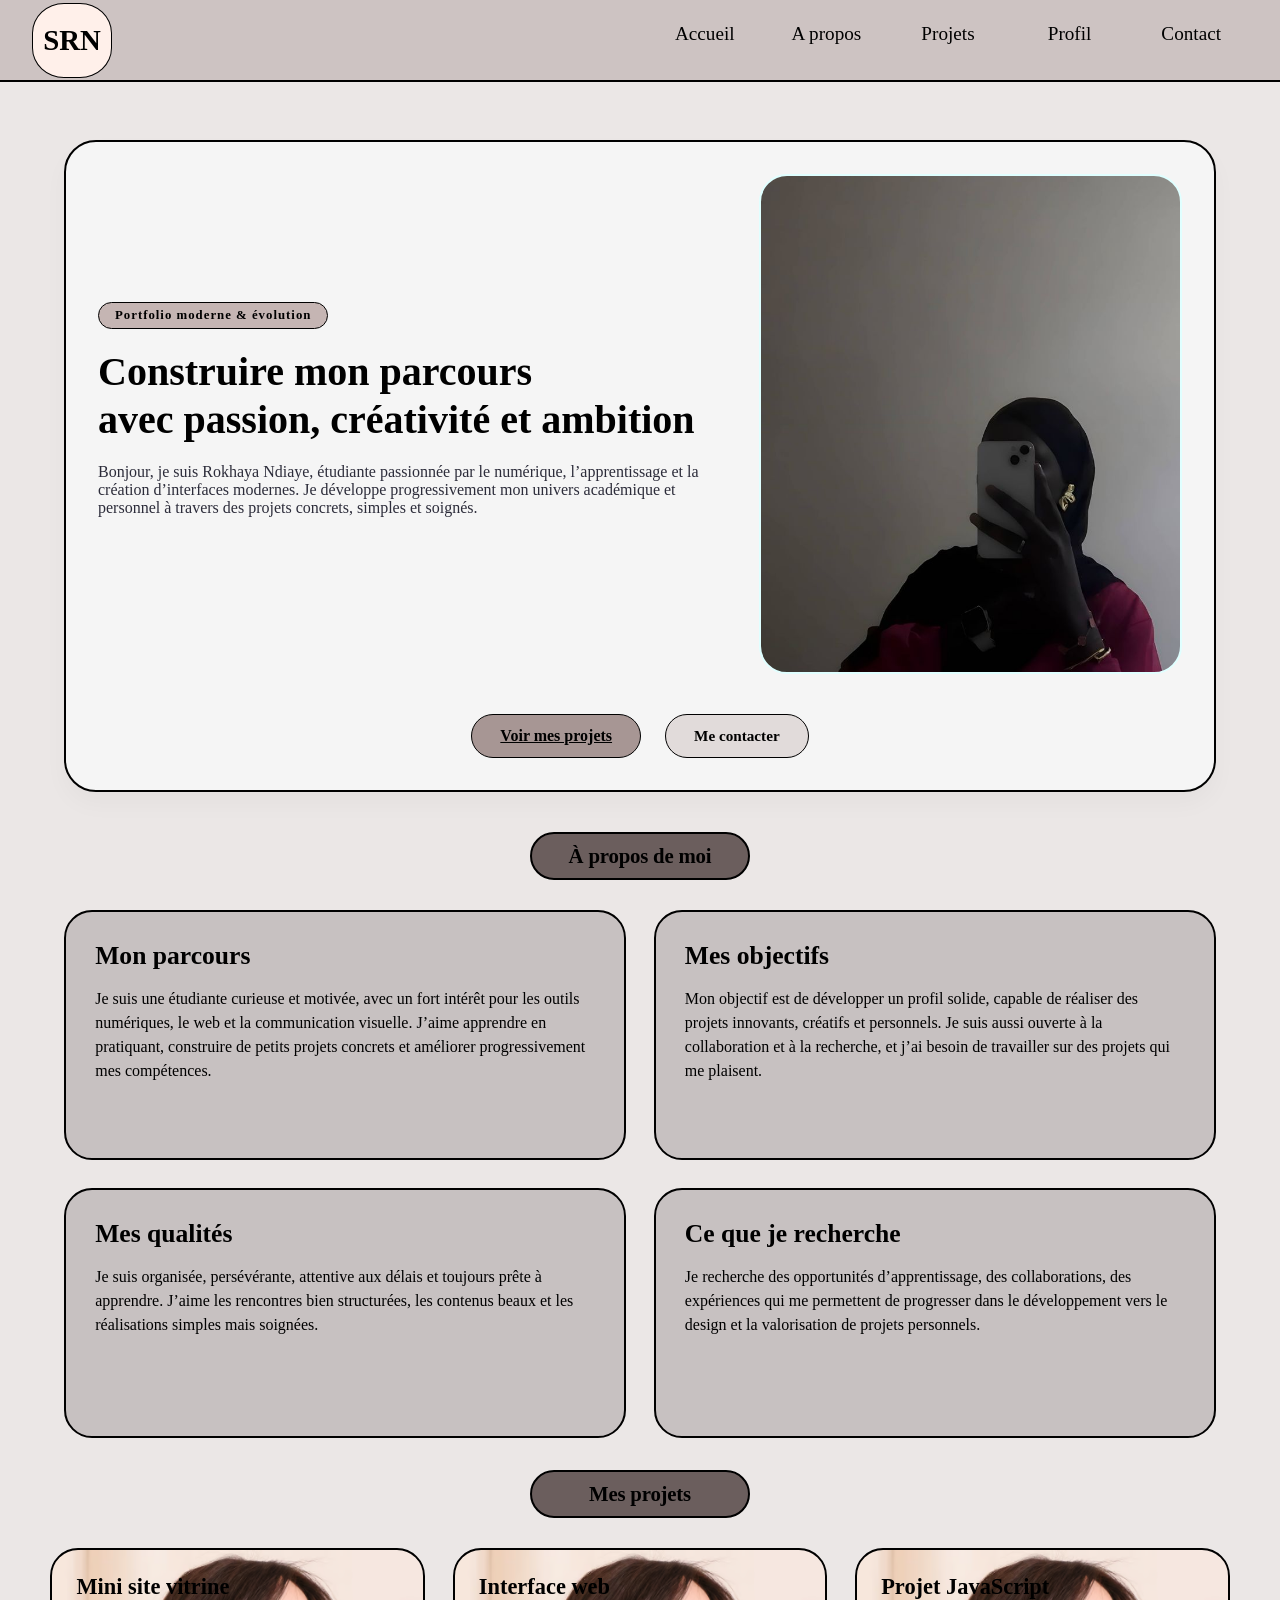
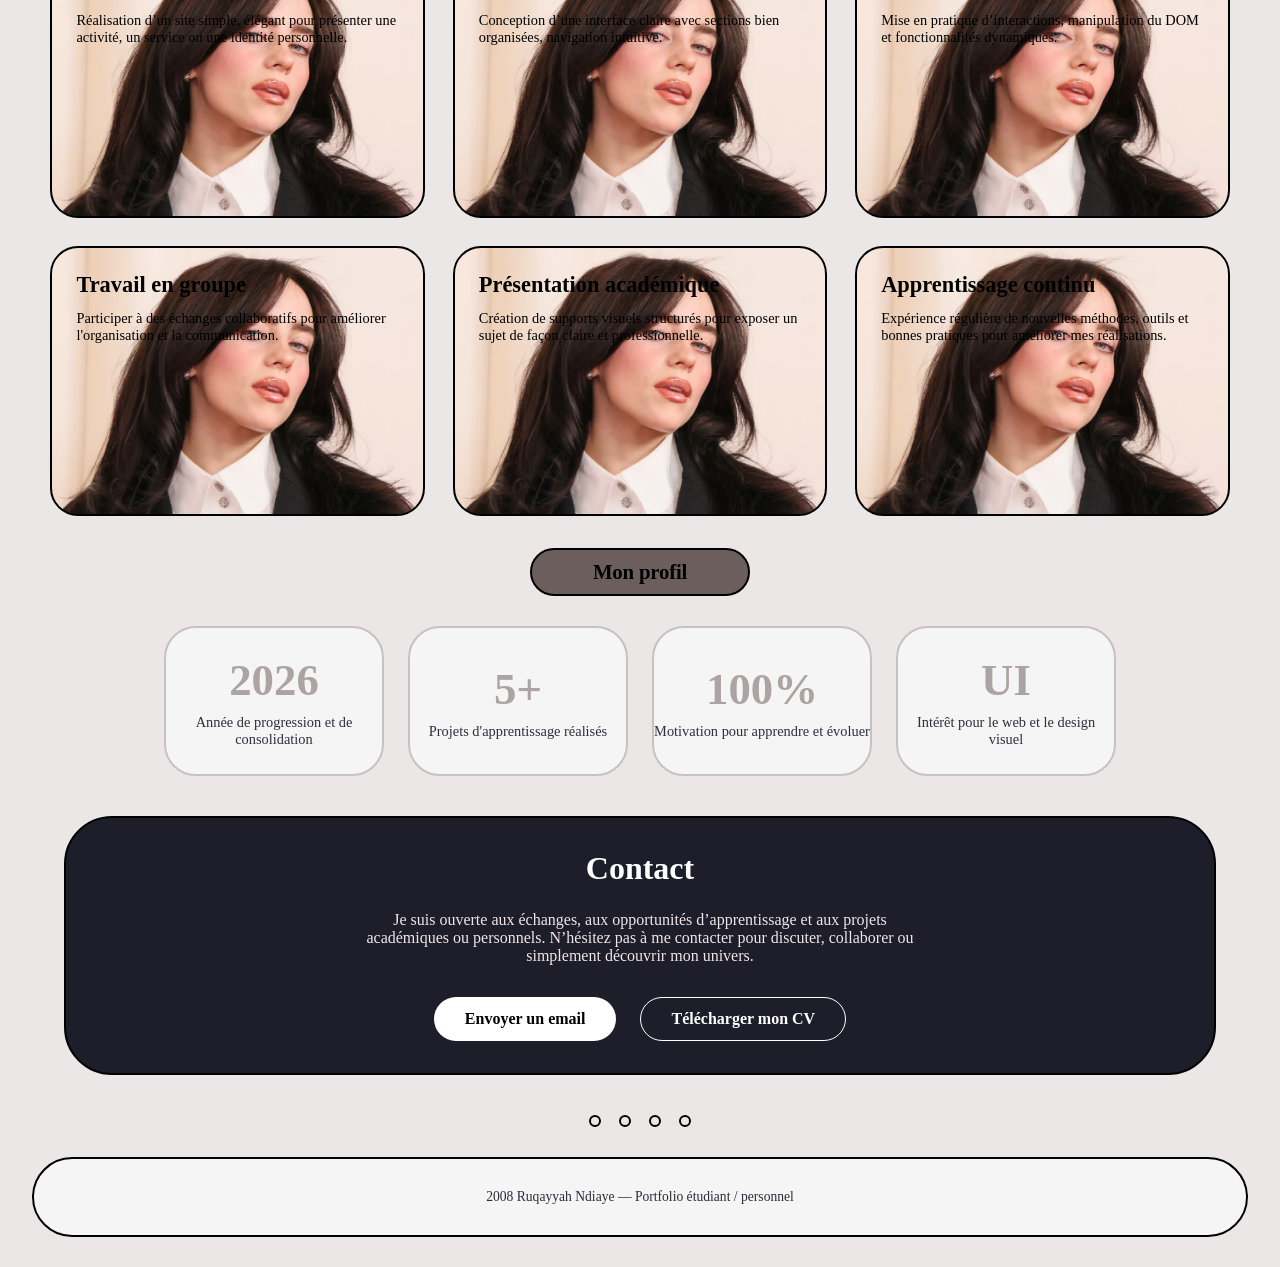
==== Site2/index.html @ a7428d20 "changement du nom du fichier" ====
<!doctype html>
<html lang="fr">
  <head>
    <meta charset="UTF-8" />
    <meta name="viewport" content="width=device-width, initial-scale=1.0" />
    <title>Srn</title>
    <link rel="stylesheet" href="Site2.css" />
  </head>
  <body>
    <div class="contentMenu">
      <div class="logo">SRN</div>
      <div class="menu">
        <div class="A"><a href="#">Accueil</a></div>
        <div class="A"><a href="#Apropos">A propos</a></div>
        <div class="A"><a href="#Projets">Projets</a></div>
        <div class="A"><a href="#Profil">Profil</a></div>
        <div class="A"><a href="#contact">Contact</a></div>
      </div>
    </div>

    <div class="hero" id="accueil">
      <div class="text">
        <div class="badge">Portfolio moderne & évolution</div>
        <h1>
          Construire mon parcours <br />
          avec passion, créativité et ambition
        </h1>
        <p>
          Bonjour, je suis Rokhaya Ndiaye, étudiante passionnée par le
          numérique, l’apprentissage et la création d’interfaces modernes. Je
          développe progressivement mon univers académique et personnel à
          travers des projets concrets, simples et soignés.
        </p>
      </div>
      <div class="imag"></div>
      <div class="B">
        <a href="#Projets" class="B1">Voir mes projets</a>
        <a href="#contact" class="B2">Me contacter</a>
      </div>
    </div>

    <div class="AA" id="Apropos"><h2>À propos de moi</h2></div>
    <div class="content4div">
      <div class="rect">
        <h3>Mon parcours</h3>
        <p>
          Je suis une étudiante curieuse et motivée, avec un fort intérêt pour
          les outils numériques, le web et la communication visuelle. J’aime
          apprendre en pratiquant, construire de petits projets concrets et
          améliorer progressivement mes compétences.
        </p>
      </div>
      <div class="rect">
        <h3>Mes objectifs</h3>
        <p>
          Mon objectif est de développer un profil solide, capable de réaliser
          des projets innovants, créatifs et personnels. Je suis aussi ouverte à
          la collaboration et à la recherche, et j’ai besoin de travailler sur
          des projets qui me plaisent.
        </p>
      </div>
      <div class="rect">
        <h3>Mes qualités</h3>
        <p>
          Je suis organisée, persévérante, attentive aux délais et toujours
          prête à apprendre. J’aime les rencontres bien structurées, les
          contenus beaux et les réalisations simples mais soignées.
        </p>
      </div>
      <div class="rect">
        <h3>Ce que je recherche</h3>
        <p>
          Je recherche des opportunités d’apprentissage, des collaborations, des
          expériences qui me permettent de progresser dans le développement vers
          le design et la valorisation de projets personnels.
        </p>
      </div>
    </div>

    <div class="AA" id="Projets"><h2>Mes projets</h2></div>
    <div class="content6rect">
      <div class="rectangle" id="R1">
        <h3>Mini site vitrine</h3>
        <p>
          Réalisation d’un site simple, élégant pour présenter une activité, un
          service ou une identité personnelle.
        </p>
      </div>
      <div class="rectangle" id="R2">
        <h3>Interface web</h3>
        <p>
          Conception d’une interface claire avec sections bien organisées,
          navigation intuitive.
        </p>
      </div>
      <div class="rectangle" id="R3">
        <h3>Projet JavaScript</h3>
        <p>
          Mise en pratique d’interactions, manipulation du DOM et
          fonctionnalités dynamiques.
        </p>
      </div>
      <div class="rectangle" id="R4">
        <h3>Travail en groupe</h3>
        <p>
          Participer à des échanges collaboratifs pour améliorer l'organisation
          et la communication.
        </p>
      </div>
      <div class="rectangle" id="R5">
        <h3>Présentation académique</h3>
        <p>
          Création de supports visuels structurés pour exposer un sujet de façon
          claire et professionnelle.
        </p>
      </div>
      <div class="rectangle" id="R6">
        <h3>Apprentissage continu</h3>
        <p>
          Expérience régulière de nouvelles méthodes, outils et bonnes pratiques
          pour améliorer mes réalisations.
        </p>
      </div>
    </div>

    <div class="AA" id="Profil"><h2>Mon profil</h2></div>
    <div class="contentrect">
      <div class="rectan">
        <div class="rose">2026</div>
        <p>Année de progression et de consolidation</p>
      </div>
      <div class="rectan">
        <div class="rose">5+</div>
        <p>Projets d'apprentissage réalisés</p>
      </div>
      <div class="rectan">
        <div class="rose">100%</div>
        <p>Motivation pour apprendre et évoluer</p>
      </div>
      <div class="rectan">
        <div class="rose">UI</div>
        <p>Intérêt pour le web et le design visuel</p>
      </div>
    </div>

    <div class="grand" id="contact">
      <h2>Contact</h2>
      <p>
        Je suis ouverte aux échanges, aux opportunités d’apprentissage et aux
        projets académiques ou personnels. N’hésitez pas à me contacter pour
        discuter, collaborer ou simplement découvrir mon univers.
      </p>
      <div class="contact-buttons">
        <a href="#" class="mail"> Envoyer un email</a>
        <a href="#" class="telecharger">Télécharger mon CV</a>
      </div>
    </div>

    <div class="smallCircle">
      <div class="small"></div>
      <div class="small"></div>
      <div class="small"></div>
      <div class="small"></div>
    </div>

    <footer>
      <span> 2008 Ruqayyah Ndiaye — Portfolio étudiant / personnel</span>
    </footer>
  </body>
</html>
---- Site2/Site2.css ----
* {
  margin: 0;
  padding: 0;
  box-sizing: border-box;
}

body {
  background-color: #ebe7e6;
  font-family: "Segoe UI";
  color: black;
  padding-top: 100px;
}

.contentMenu {
  display: flex;
  justify-content: space-between;
  align-items: center;
  border-bottom: 2px solid black;
  padding: 0 2rem;
  flex-wrap: wrap;
  background-color: FFF3F2;
  position: fixed;
  width: 100%;
  top: 0;
  background-color: #cdc3c2;
}

.logo {
  width: 80px;
  height: 75px;
  border-radius: 40%;
  border: 1px solid black;
  font-size: 1.8rem;
  font-weight: 700;
  display: flex;
  justify-content: center;
  align-items: center;
  background: #fff0ea;
  color: black;
  transition: 0.2s;
}

.menu {
  width: 50%;
  max-width: 600px;
  height: 80px;
  display: flex;
  justify-content: space-around;
  align-items: center;
  gap: 0.5rem;
  flex-wrap: wrap;
}

.A {
  width: auto;
  min-width: 70px;
  height: 35px;
  font-size: 1.2rem;
  font-weight: 500;
  text-align: center;
}

.A a {
  text-decoration: none;
  color: black;
}

.A a:hover {
  color: #ece6e5;
}

.hero {
  width: 90%;
  max-width: 1280px;
  min-height: 480px;
  border: 2px solid black;
  margin: 40px auto;
  display: flex;
  flex-wrap: wrap;
  justify-content: space-between;
  align-items: center;
  background-color: whitesmoke;
  border-radius: 32px;
  padding: 2rem;
  gap: 2rem;
  box-shadow: 0 12px 24px rgba(0, 0, 0, 0.03);
}

.text {
  flex: 1.2;
  min-width: 240px;
}

.badge {
  border: 1px solid black;
  border-radius: 40px;
  background-color: #c5b5b3;
  color: black;
  display: inline-block;
  padding: 0.3rem 1rem;
  font-size: 0.8rem;
  font-weight: 600;
  letter-spacing: 1px;
  margin-bottom: 1.2rem;
}

.text h1 {
  font-size: 2.5rem;
  line-height: 1.2;
  margin-bottom: 1.2rem;
  font-weight: 800;
}

.text p {
  font-size: 1rem;
  color: #2c2c3a;
  margin-bottom: 1.8rem;
}

.imag {
  flex: 0.8;
  width: 100%;
  height: 500px;
  border: 2px solid lightcyan;
  border-radius: 28px;
  background: url(Rokhayastar.jpeg) center/cover no-repeat;
  background-size: cover;
}

.B {
  width: 100%;
  display: flex;
  justify-content: center;
  gap: 24px;
  flex-wrap: wrap;
  margin-top: 0.5rem;
}

.B2 {
  padding: 12px 28px;
  border-radius: 40px;
  font-weight: 600;
  text-decoration: none;
  transition: 0.2s;
  display: inline-block;
  cursor: pointer;
  font-size: 0.95rem;
}

.B1 {
  background-color: #a79694;
  border: 1px solid black;
  color: black;
  padding: 12px 28px;
  border-radius: 40px;
  font-weight: 600;
}

.B1:hover {
  background-color: #e1dbda;
  color: black;
}

.B2 {
  border: 1px solid black;
  color: black;
  background-color: #e1dbda;
}

.B2:hover {
  background-color: #a79694;
  color: black;
}

.AA {
  margin: 2rem auto 1.5rem auto;
  border: 2px solid black;
  width: 220px;
  max-width: 80%;
  height: 48px;
  border-radius: 40px;
  display: flex;
  justify-content: center;
  align-items: center;
  background-color: #6b5e5d;
  font-weight: 700;
  font-size: 1.2rem;
}
.AA h2 {
  font-size: 1.3rem;
  letter-spacing: -0.2px;
}

.content4div {
  display: flex;
  justify-content: center;
  flex-wrap: wrap;
  gap: 28px;
  margin: 30px auto;
  max-width: 1280px;
  padding: 0 1rem;
}

.rect {
  width: 45%;
  min-width: 260px;
  height: auto;
  min-height: 250px;
  border: 2px solid black;
  border-radius: 28px;
  padding: 1.8rem;
  background-color: #c7c1c1;
}
.rect h3 {
  font-size: 1.6rem;
  margin-bottom: 1rem;
  color: black;
  font-weight: 700;
}
.rect p {
  color: black;
  line-height: 1.5;
}

.content6rect {
  display: flex;
  justify-content: center;
  flex-wrap: wrap;
  gap: 28px;
  margin: 30px auto;
  max-width: 1280px;
  padding: 0 1rem;
}
.rectangle {
  width: 30%;
  min-width: 260px;
  height: 270px;
  border: 2px solid black;
  border-radius: 28px;
  padding: 1.5rem;

  display: flex;
  flex-direction: column;
}

#R1 {
  background: url(Billie-Eilish.avif) center / cover no-repeat;
}

#R2 {
  background: url(Billie-Eilish.avif) center / cover no-repeat;
}

#R3 {
  background: url(Billie-Eilish.avif) center / cover no-repeat;
}

#R4 {
  background: url(Billie-Eilish.avif) center / cover no-repeat;
}

#R5 {
  background: url(Billie-Eilish.avif) center / cover no-repeat;
}

#R6 {
  background: url(Billie-Eilish.avif) center / cover no-repeat;
}
.rectangle h3 {
  font-size: 1.4rem;
  margin-bottom: 0.75rem;
  color: black;
}
.rectangle p {
  font-size: 0.9rem;
  color: black;
  text-align: bottom;
}

.contentrect {
  display: flex;
  justify-content: center;
  flex-wrap: wrap;
  gap: 24px;
  margin: 30px auto;
  max-width: 1200px;
  padding: 0 1rem;
}
.rectan {
  width: 220px;
  min-width: 180px;
  height: 150px;
  border: 2px solid#C7C1C1;
  border-radius: 32px;
  background-color: whitesmoke;
  display: flex;
  flex-direction: column;
  justify-content: center;
  align-items: center;
  text-align: center;
}
.rose {
  font-size: 2.8rem;
  font-weight: 800;
  color: #aca4a3;
  margin-bottom: 0.5rem;
}
.rectan p {
  font-weight: 500;
  font-size: 0.9rem;
  color: #2d2f3b;
}

.grand {
  width: 90%;

  height: auto;

  border: 2px solid black;
  margin: 40px auto;
  border-radius: 48px;
  background-color: #1e1e2a;
  display: flex;
  flex-direction: column;
  justify-content: center;
  align-items: center;
  padding: 2rem;
  text-align: center;
  gap: 1.5rem;
}
.grand h2 {
  color: white;
  font-size: 2rem;
  font-weight: 700;
}
.grand p {
  color: #f0e6e9;
  max-width: 550px;
  font-size: 1rem;
}
.contact-buttons {
  display: flex;
  gap: 1.5rem;
  flex-wrap: wrap;
  justify-content: center;
  margin-top: 0.5rem;
}
.mail {
  background-color: white;
  color: black;
  padding: 12px 30px;
  border-radius: 40px;
  text-decoration: none;
  font-weight: 600;
  transition: 0.2s;
  border: 1px solid transparent;
}
.mail:hover {
  background-color: #aca4a3;
  color: white;
}
.telecharger {
  background: transparent;
  border: 1.5px solid white;
  color: white;
  padding: 12px 30px;
  border-radius: 40px;
  text-decoration: none;
  font-weight: 600;
}
.telecharger:hover {
  background-color: #aca4a3;
  border-color: #aca4a3;
  color: white;
}

.smallCircle {
  display: flex;
  justify-content: center;
  gap: 18px;
  margin: 20px 0 30px;
}
.small {
  width: 12px;
  height: 12px;
  border-radius: 50%;
  border: 2px solid black;
}

footer {
  border: 2px solid black;
  height: 80px;
  margin: 30px auto;
  width: 95%;
  border-radius: 40px;
  background-color: whitesmoke;
  display: flex;
  justify-content: center;
  align-items: center;
  font-size: 0.85rem;
  color: #2c2c3a;
  flex-wrap: wrap;
  gap: 0.5rem;
  text-align: center;
}
footer span {
  font-weight: 500;
}
@media (max-width: 820px) {
  .content {
    grid-template-columns: repeat(2, 1fr);
  }
}
@media (max-width: 430px) {
  .content {
    grid-template-columns: repeat(1, 1fr);
  }
}
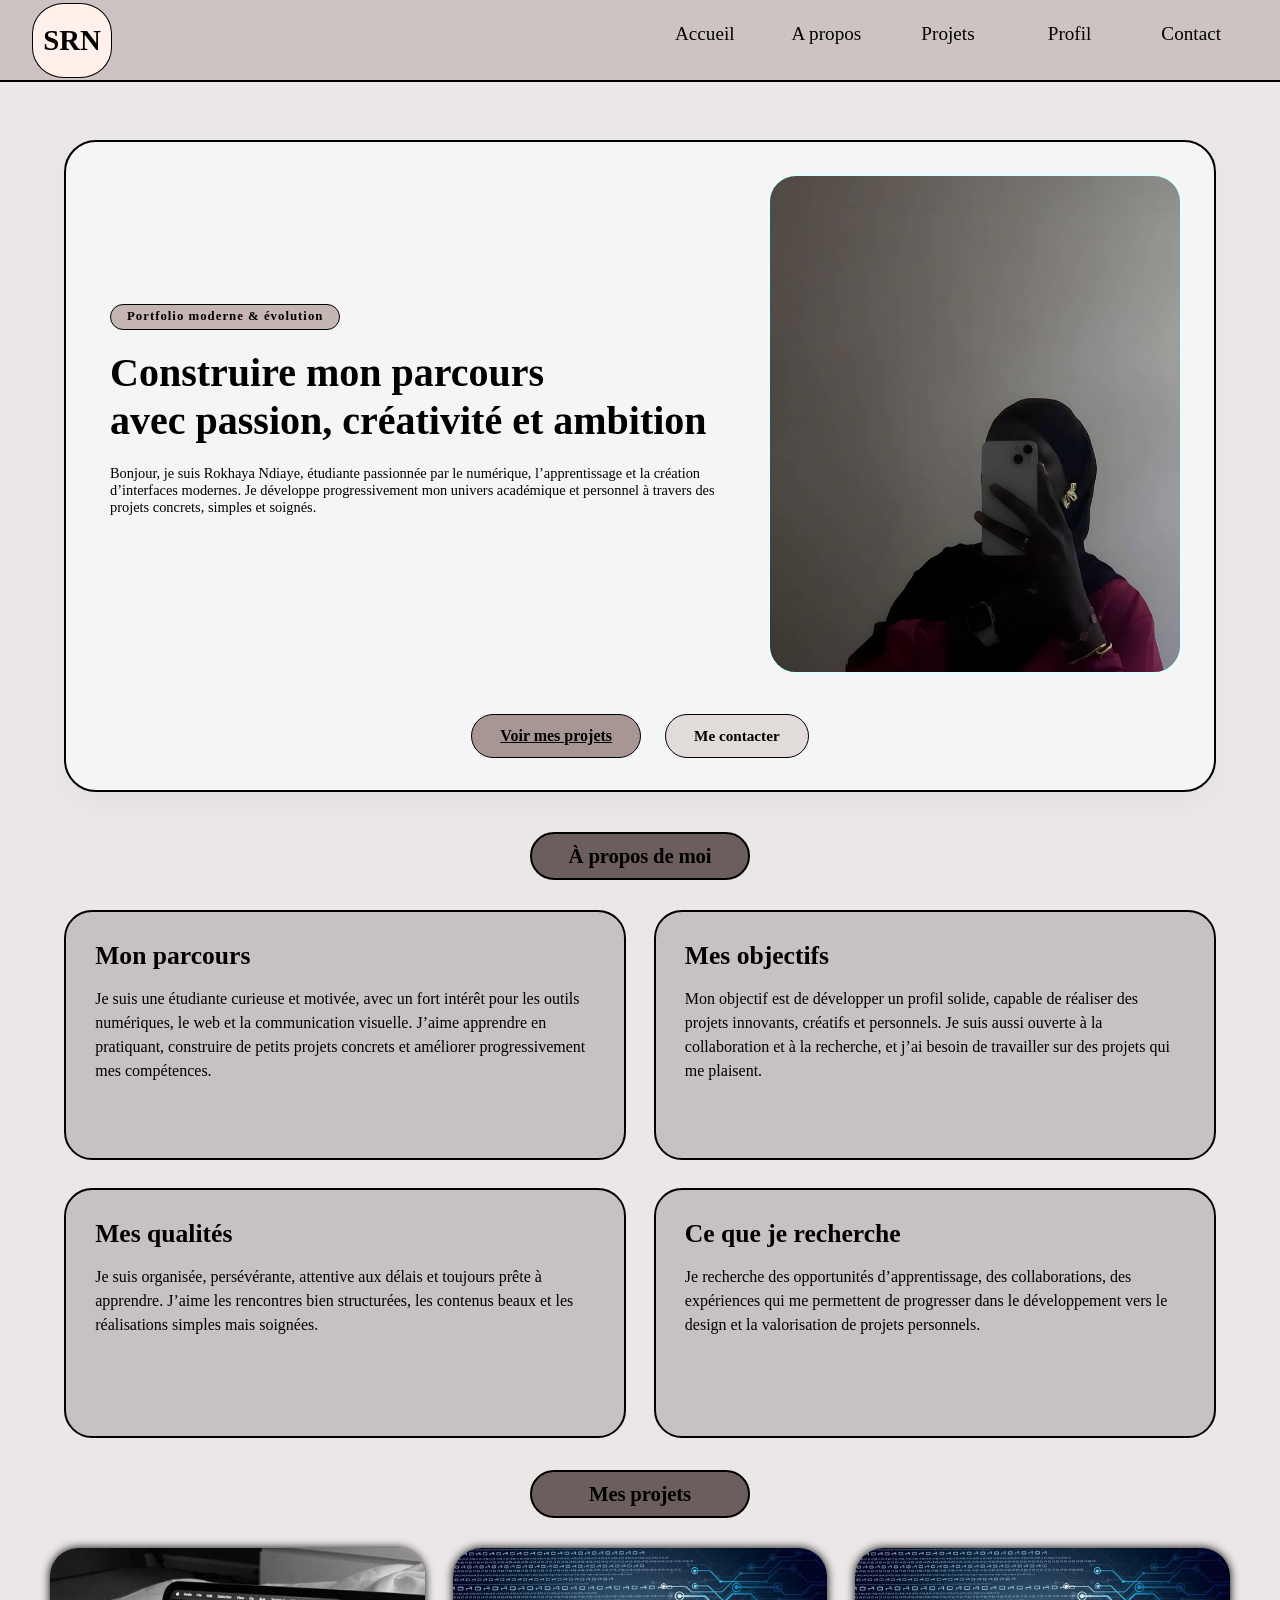
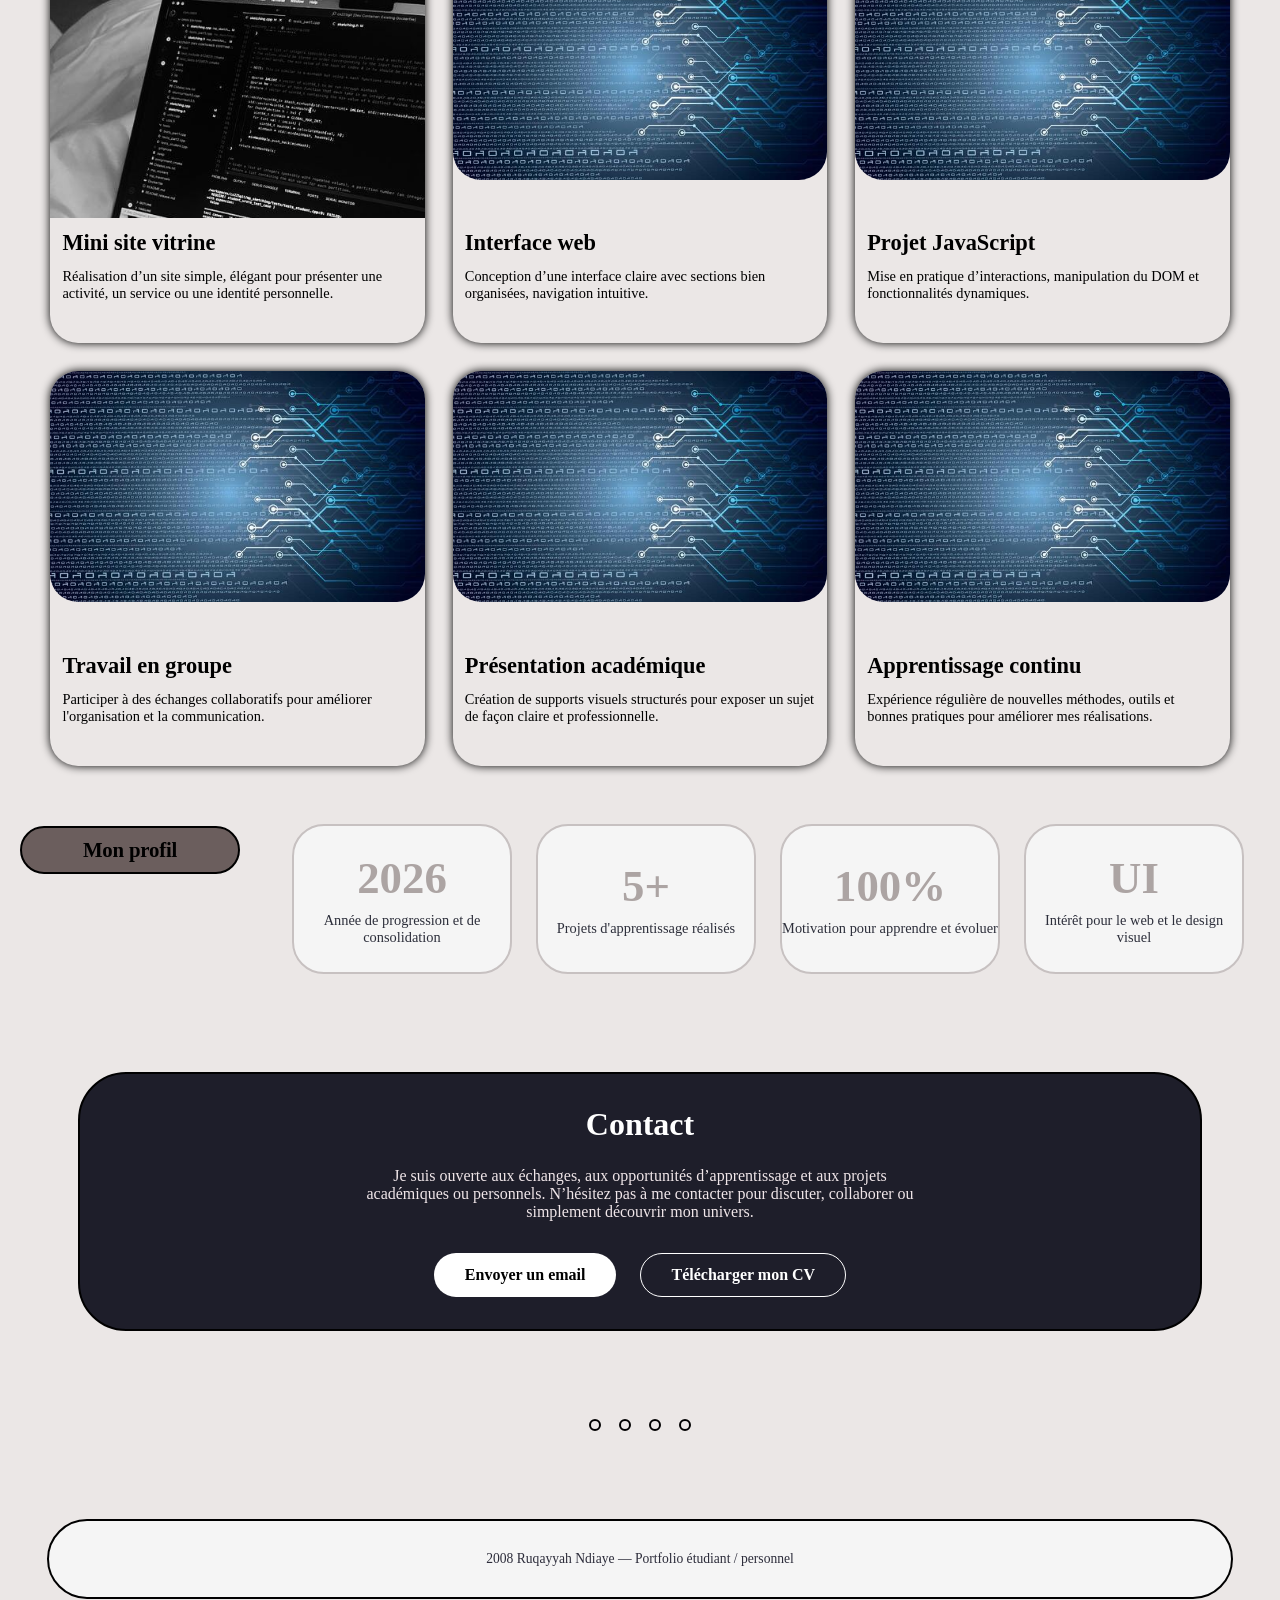
==== commit 9f22da03: "changement" ====
--- a/Site2/index.html
+++ b/Site2/index.html
@@ -4,7 +4,7 @@
     <meta charset="UTF-8" />
     <meta name="viewport" content="width=device-width, initial-scale=1.0" />
     <title>Srn</title>
-    <link rel="stylesheet" href="Site2.css" />
+    <link rel="stylesheet" href="style.css" />
   </head>
   <body>
     <div class="contentMenu">
@@ -79,49 +79,87 @@
 
     <div class="AA" id="Projets"><h2>Mes projets</h2></div>
     <div class="content6rect">
-      <div class="rectangle" id="R1">
-        <h3>Mini site vitrine</h3>
-        <p>
-          Réalisation d’un site simple, élégant pour présenter une activité, un
-          service ou une identité personnelle.
-        </p>
-      </div>
-      <div class="rectangle" id="R2">
-        <h3>Interface web</h3>
-        <p>
-          Conception d’une interface claire avec sections bien organisées,
-          navigation intuitive.
-        </p>
-      </div>
-      <div class="rectangle" id="R3">
-        <h3>Projet JavaScript</h3>
-        <p>
-          Mise en pratique d’interactions, manipulation du DOM et
-          fonctionnalités dynamiques.
-        </p>
-      </div>
-      <div class="rectangle" id="R4">
-        <h3>Travail en groupe</h3>
-        <p>
-          Participer à des échanges collaboratifs pour améliorer l'organisation
+      <div class="cvf">
+        <div class="rectangle">
+          <img src="Coding ☕.jpeg" ="" />
+        </div>
+
+        <div class="text">
+          <h3>Mini site vitrine</h3>
+          <p>
+            Réalisation d’un site simple, élégant pour présenter une activité,
+            un service ou une identité personnelle.
+          </p>
+        </div>
+      </div>
+      <div class="cvf">
+        <div class="rectangle">
+          <img src="coding.jpg" alt="" />
+        </div>
+
+        <div class="text">
+          <h3>Interface web</h3>
+          <p>
+            Conception d’une interface claire avec sections bien organisées,
+            navigation intuitive.
+          </p>
+        </div>
+      </div>
+      <div class="cvf">
+        <div class="rectangle">
+          <img src="coding.jpg" alt="" />
+        </div>
+
+        <div class="text">
+          <h3>Projet JavaScript</h3>
+          <p>
+            Mise en pratique d’interactions, manipulation du DOM et
+            fonctionnalités dynamiques.
+          </p>
+        </div>
+      </div>
+      <div class="cvf">
+        <div class="rectangle">
+          <img src="coding.jpg" alt="" />
+        </div>
+
+        <div class="text">
+          <h3>Travail en groupe</h3>
+          <p>
+             Participer à des échanges collaboratifs pour améliorer l'organisation
           et la communication.
-        </p>
-      </div>
-      <div class="rectangle" id="R5">
-        <h3>Présentation académique</h3>
-        <p>
-          Création de supports visuels structurés pour exposer un sujet de façon
+          </p>
+        </div>
+      </div>
+
+      <div class="cvf">
+        <div class="rectangle">
+          <img src="coding.jpg" alt="" />
+        </div>
+
+        <div class="text">
+          <h3>Présentation académique</h3>
+          <p>
+         Création de supports visuels structurés pour exposer un sujet de façon
           claire et professionnelle.
-        </p>
-      </div>
-      <div class="rectangle" id="R6">
-        <h3>Apprentissage continu</h3>
-        <p>
-          Expérience régulière de nouvelles méthodes, outils et bonnes pratiques
+          </p>
+        </div>
+      </div>
+      <div class="cvf">
+        <div class="rectangle">
+          <img src="coding.jpg" alt="" />
+        </div>
+
+        <div class="text">
+          <h3>Apprentissage continu</h3>
+          <p>
+         Expérience régulière de nouvelles méthodes, outils et bonnes pratiques
           pour améliorer mes réalisations.
-        </p>
-      </div>
-    </div>
+          </p>
+        </div>
+      </div>
+     
+     
 
     <div class="AA" id="Profil"><h2>Mon profil</h2></div>
     <div class="contentrect">
--- a/Site2/style.css
+++ b/Site2/style.css
@@ -0,0 +1,406 @@
+* {
+  margin: 0;
+  padding: 0;
+  box-sizing: border-box;
+}
+
+body {
+  background-color: #ebe7e6;
+  font-family: "Segoe UI";
+  color: black;
+  padding-top: 100px;
+}
+
+.contentMenu {
+  display: flex;
+  justify-content: space-between;
+  align-items: center;
+  border-bottom: 2px solid black;
+  padding: 0 2rem;
+  flex-wrap: wrap;
+  background-color: FFF3F2;
+  position: fixed;
+  width: 100%;
+  top: 0;
+  background-color: #cdc3c2;
+}
+
+.logo {
+  width: 80px;
+  height: 75px;
+  border-radius: 40%;
+  border: 1px solid black;
+  font-size: 1.8rem;
+  font-weight: 700;
+  display: flex;
+  justify-content: center;
+  align-items: center;
+  background: #fff0ea;
+  color: black;
+  transition: 0.2s;
+}
+
+.menu {
+  width: 50%;
+  max-width: 600px;
+  height: 80px;
+  display: flex;
+  justify-content: space-around;
+  align-items: center;
+  gap: 0.5rem;
+  flex-wrap: wrap;
+}
+
+.A {
+  width: auto;
+  min-width: 70px;
+  height: 35px;
+  font-size: 1.2rem;
+  font-weight: 500;
+  text-align: center;
+}
+
+.A a {
+  text-decoration: none;
+  color: black;
+}
+
+.A a:hover {
+  color: #ece6e5;
+}
+
+.hero {
+  width: 90%;
+  max-width: 1280px;
+  min-height: 480px;
+  border: 2px solid black;
+  margin: 40px auto;
+  display: flex;
+  flex-wrap: wrap;
+  justify-content: space-between;
+  align-items: center;
+  background-color: whitesmoke;
+  border-radius: 32px;
+  padding: 2rem;
+  gap: 2rem;
+  box-shadow: 0 12px 24px rgba(0, 0, 0, 0.03);
+}
+
+.text {
+  flex: 1.2;
+  min-width: 240px;
+}
+
+.badge {
+  border: 1px solid black;
+  border-radius: 40px;
+  background-color: #c5b5b3;
+  color: black;
+  display: inline-block;
+  padding: 0.3rem 1rem;
+  font-size: 0.8rem;
+  font-weight: 600;
+  letter-spacing: 1px;
+  margin-bottom: 1.2rem;
+}
+
+.text h1 {
+  font-size: 2.5rem;
+  line-height: 1.2;
+  margin-bottom: 1.2rem;
+  font-weight: 800;
+}
+
+.text p {
+  font-size: 1rem;
+  color: #2c2c3a;
+  margin-bottom: 1.8rem;
+}
+
+.imag {
+  flex: 0.8;
+  width: 100%;
+  height: 500px;
+  border: 2px solid lightcyan;
+  border-radius: 28px;
+  background: url(Rokhayastar.jpeg) center/cover no-repeat;
+  background-size: cover;
+}
+
+.B {
+  width: 100%;
+  display: flex;
+  justify-content: center;
+  gap: 24px;
+  flex-wrap: wrap;
+  margin-top: 0.5rem;
+}
+
+.B2 {
+  padding: 12px 28px;
+  border-radius: 40px;
+  font-weight: 600;
+  text-decoration: none;
+  transition: 0.2s;
+  display: inline-block;
+  cursor: pointer;
+  font-size: 0.95rem;
+}
+
+.B1 {
+  background-color: #a79694;
+  border: 1px solid black;
+  color: black;
+  padding: 12px 28px;
+  border-radius: 40px;
+  font-weight: 600;
+}
+
+.B1:hover {
+  background-color: #e1dbda;
+  color: black;
+}
+
+.B2 {
+  border: 1px solid black;
+  color: black;
+  background-color: #e1dbda;
+}
+
+.B2:hover {
+  background-color: #a79694;
+  color: black;
+}
+
+.AA {
+  margin: 2rem auto 1.5rem auto;
+  border: 2px solid black;
+  width: 220px;
+  max-width: 80%;
+  height: 48px;
+  border-radius: 40px;
+  display: flex;
+  justify-content: center;
+  align-items: center;
+  background-color: #6b5e5d;
+  font-weight: 700;
+  font-size: 1.2rem;
+}
+.AA h2 {
+  font-size: 1.3rem;
+  letter-spacing: -0.2px;
+}
+
+.content4div {
+  display: flex;
+  justify-content: center;
+  flex-wrap: wrap;
+  gap: 28px;
+  margin: 30px auto;
+  max-width: 1280px;
+  padding: 0 1rem;
+}
+
+.rect {
+  width: 45%;
+  min-width: 260px;
+  height: auto;
+  min-height: 250px;
+  border: 2px solid black;
+  border-radius: 28px;
+  padding: 1.8rem;
+  background-color: #c7c1c1;
+}
+.rect h3 {
+  font-size: 1.6rem;
+  margin-bottom: 1rem;
+  color: black;
+  font-weight: 700;
+}
+.rect p {
+  color: black;
+  line-height: 1.5;
+}
+
+.content6rect {
+  display: flex;
+  justify-content: center;
+  flex-wrap: wrap;
+  gap: 28px;
+  margin: 30px auto;
+  max-width: 1280px;
+  padding: 0 1rem;
+}
+.cvf {
+  width: 30%;
+  border-radius: 28px;
+  box-shadow: 0px 0px 10px black;
+  min-width: 260px;
+}
+.rectangle {
+  width: 100%;
+
+  height: 270px;
+
+  display: flex;
+  flex-direction: column;
+  overflow: hidden;
+}
+img {
+  object-fit: cover;
+  width: 100%;
+  border-radius: 28px;
+}
+.text {
+  padding: 12px;
+}
+.text h3 {
+  font-size: 1.4rem;
+  margin-bottom: 0.75rem;
+  color: black;
+}
+.text p {
+  font-size: 0.9rem;
+  color: black;
+  text-align: bottom;
+}
+
+.contentrect {
+  display: flex;
+  justify-content: center;
+  flex-wrap: wrap;
+  gap: 24px;
+  margin: 30px auto;
+  max-width: 1200px;
+  padding: 0 1rem;
+}
+.rectan {
+  width: 220px;
+  min-width: 180px;
+  height: 150px;
+  border: 2px solid#C7C1C1;
+  border-radius: 32px;
+  background-color: whitesmoke;
+  display: flex;
+  flex-direction: column;
+  justify-content: center;
+  align-items: center;
+  text-align: center;
+}
+.rose {
+  font-size: 2.8rem;
+  font-weight: 800;
+  color: #aca4a3;
+  margin-bottom: 0.5rem;
+}
+.rectan p {
+  font-weight: 500;
+  font-size: 0.9rem;
+  color: #2d2f3b;
+}
+
+.grand {
+  width: 90%;
+
+  height: auto;
+
+  border: 2px solid black;
+  margin: 40px auto;
+  border-radius: 48px;
+  background-color: #1e1e2a;
+  display: flex;
+  flex-direction: column;
+  justify-content: center;
+  align-items: center;
+  padding: 2rem;
+  text-align: center;
+  gap: 1.5rem;
+}
+.grand h2 {
+  color: white;
+  font-size: 2rem;
+  font-weight: 700;
+}
+.grand p {
+  color: #f0e6e9;
+  max-width: 550px;
+  font-size: 1rem;
+}
+.contact-buttons {
+  display: flex;
+  gap: 1.5rem;
+  flex-wrap: wrap;
+  justify-content: center;
+  margin-top: 0.5rem;
+}
+.mail {
+  background-color: white;
+  color: black;
+  padding: 12px 30px;
+  border-radius: 40px;
+  text-decoration: none;
+  font-weight: 600;
+  transition: 0.2s;
+  border: 1px solid transparent;
+}
+.mail:hover {
+  background-color: #aca4a3;
+  color: white;
+}
+.telecharger {
+  background: transparent;
+  border: 1.5px solid white;
+  color: white;
+  padding: 12px 30px;
+  border-radius: 40px;
+  text-decoration: none;
+  font-weight: 600;
+}
+.telecharger:hover {
+  background-color: #aca4a3;
+  border-color: #aca4a3;
+  color: white;
+}
+
+.smallCircle {
+  display: flex;
+  justify-content: center;
+  gap: 18px;
+  margin: 20px 0 30px;
+}
+.small {
+  width: 12px;
+  height: 12px;
+  border-radius: 50%;
+  border: 2px solid black;
+}
+
+footer {
+  border: 2px solid black;
+  height: 80px;
+  margin: 30px auto;
+  width: 95%;
+  border-radius: 40px;
+  background-color: whitesmoke;
+  display: flex;
+  justify-content: center;
+  align-items: center;
+  font-size: 0.85rem;
+  color: #2c2c3a;
+  flex-wrap: wrap;
+  gap: 0.5rem;
+  text-align: center;
+}
+footer span {
+  font-weight: 500;
+}
+@media (max-width: 820px) {
+  .content {
+    grid-template-columns: repeat(2, 1fr);
+  }
+}
+@media (max-width: 430px) {
+  .content {
+    grid-template-columns: repeat(1, 1fr);
+  }
+}
